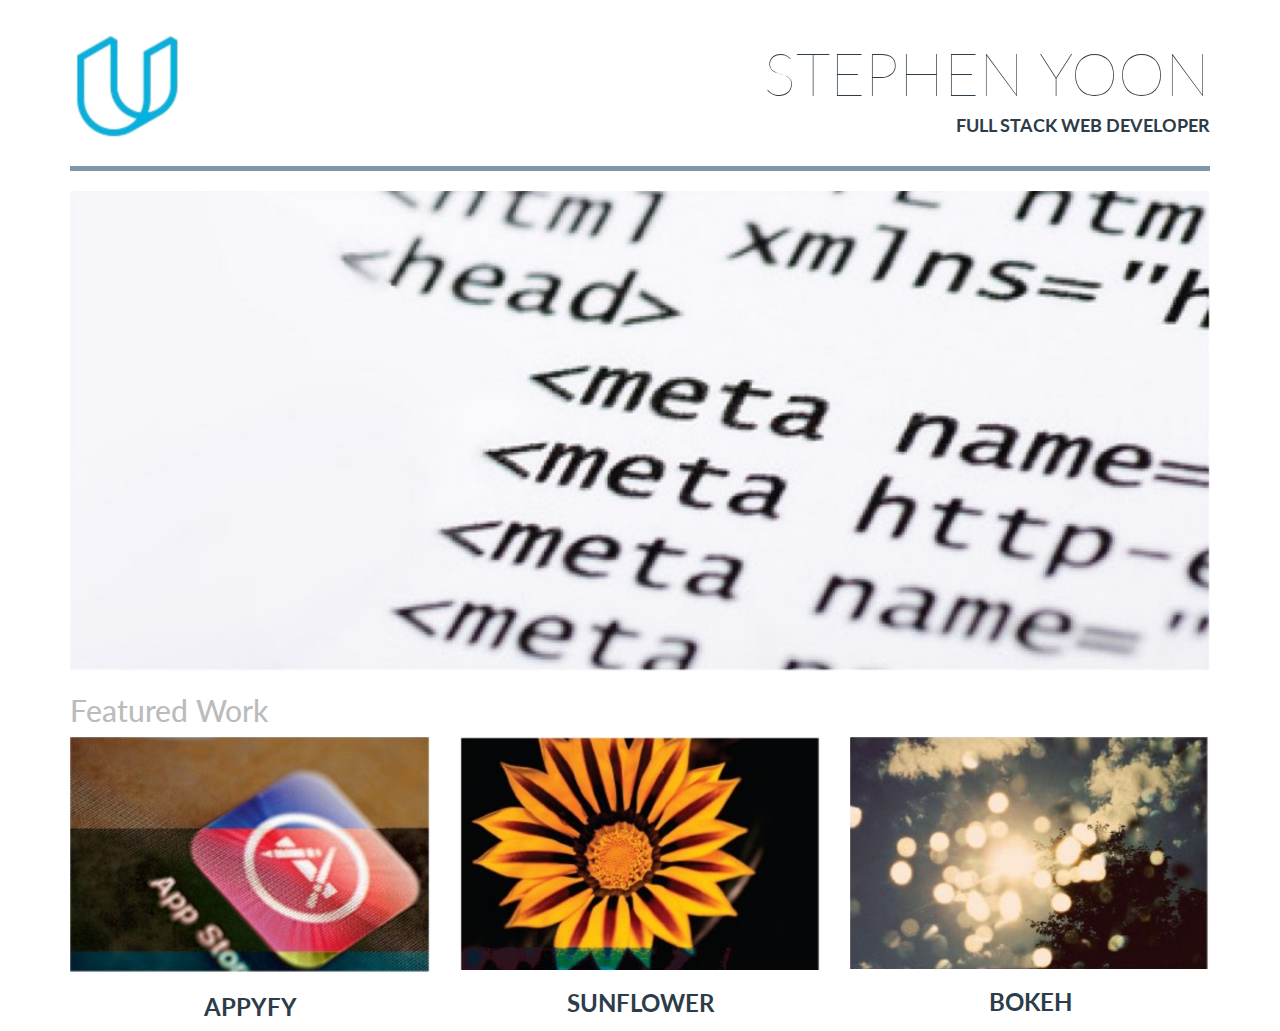
==== index.html @ f61160e0 "Replicate design mockup" ====
<!DOCTYPE html>
<html lang="en">
  <head>
    <meta charset="utf-8">
    <meta http-equiv="X-UA-Compatible" content="IE=edge">
    <meta name="viewport" content="width=device-width, initial-scale=1">
    <title>Stephen's Portfolio</title>
    <link href="https://fonts.googleapis.com/css?family=Lato:100,300" rel="stylesheet">
    <link rel="stylesheet" href="css/bootstrap.css">
    <link rel="stylesheet" href="css/style.css">
    <script type="text/javascript" src="js/jquery-3.2.0.js"></script>
    <script type="text/javascript" src="js/bootstrap.min.js"></script>
  </head>
  <body>
    <div class="container">
      <div class="row title-main">
        <div class="col-md-6">
          <img class="title-logo" src="images/logo.jpg" alt="Udacity logo">
        </div>
        <div class="col-md-6 text-right text-uppercase">
          <h2 class="title-super text-thin">Stephen YOON</h2>
          <h4>Full Stack Web Developer</h4>
        </div>
      </div>
      <div class="row">
        <div class="col-md-12">
          <hr>
        </div>
      </div>
      <div class="row">
        <div class="col-md-12">
          <img class="img-responsive" src="images/main.jpg" alt="This is the main image">
        </div>
      </div>
      <div class="row">
        <div class="col-md-12">
          <h2 class="text-muted">Featured Work</h2>
        </div>
      </div>
      <div class="row text-center">
        <div class="col-md-4">
          <img class="img-responsive" src="images/appify.jpg" data-toggle="modal" data-target="#project1" alt="This is a image for pjt 1">
          <h3 class="text-uppercase">appyfy</h3>
        </div>
        <div class="col-md-4">
          <img class="img-responsive"src="images/sunflower.jpg" data-toggle="modal" data-target="#project2" alt="This is a image for pjt 2">
          <h3 class="text-uppercase">sunflower</h3>
        </div>
        <div class="col-md-4">
          <img src="images/bokeh.jpg" data-toggle="modal" data-target="#project3" alt="This is a image for pjt 3">
          <h3 class="text-uppercase">bokeh</h3>
        </div>
      </div>
    </div>
    <!-- Modal -->
    <div class="modal fade" id="project1" tabindex="-1" role="dialog" aria-labelledby="myModalLabel" aria-hidden="true">
        <div class="modal-dialog">
            <div class="modal-content">
                <div class="modal-header">
                    <h4 class="modal-title" id="myModalLabel">Favorite App Page</h4>
                </div>
                <div class="modal-body">
                    <img class="img-responsive" src="images/appify.jpg">
                    This was my first project in this class. I learned a lot about HTML and CSS.
                </div>
                <div class="modal-footer">
                    <button type="button" class="btn btn-default" data-dismiss="modal">Close</button>
                </div>
            </div>
        </div>
    </div>
    <div class="modal fade" id="project2" tabindex="-1" role="dialog" aria-labelledby="myModalLabel" aria-hidden="true">
        <div class="modal-dialog">
            <div class="modal-content">
                <div class="modal-header">
                    <h4 class="modal-title" id="myModalLabel">Favorite App Page</h4>
                </div>
                <div class="modal-body">
                    <img class="img-responsive" src="images/sunflower.jpg">
                    This was my second project in this class. I learned a lot about HTML and CSS.
                </div>
                <div class="modal-footer">
                    <button type="button" class="btn btn-default" data-dismiss="modal">Close</button>
                </div>
            </div>
        </div>
    </div>
    <div class="modal fade" id="project3" tabindex="-1" role="dialog" aria-labelledby="myModalLabel" aria-hidden="true">
        <div class="modal-dialog">
            <div class="modal-content">
                <div class="modal-header">
                    <h4 class="modal-title" id="myModalLabel">Favorite App Page</h4>
                </div>
                <div class="modal-body">
                    <img class="img-responsive" src="images/bokeh.jpg">
                    This was my third project in this class. I learned a lot about HTML and CSS.
                </div>
                <div class="modal-footer">
                    <button type="button" class="btn btn-default" data-dismiss="modal">Close</button>
                </div>
            </div>
        </div>
    </div>
  </body>
</html>
---- css/style.css ----
body {
  font-family: "Lato", sans-serif;
  font-weight: 300;
  color: #2d3c49;
}

hr {
  border-width: thick;
  border-color: #7d97ad;
}

h3 {
  font-weight: bold;
}

h4 {
  font-weight: bold;
}

img {
  max-width: 100%
}

.title-main {
  margin-top: 20px;
}

.title-logo {
  width: 8em;
  margin-top: 15px;
}

.title-super {
  font-size: 60px;
}

.text-thin {
  font-weight: 100;
}

.text-muted {
  color: #bcbbbb;
}
.red {
  min-height: 50px;
  background-color: red;
}

.yellow {
  min-height: 50px;
  background-color: yellow;
}

.green {
  min-height: 50px;
  background-color: green;
}
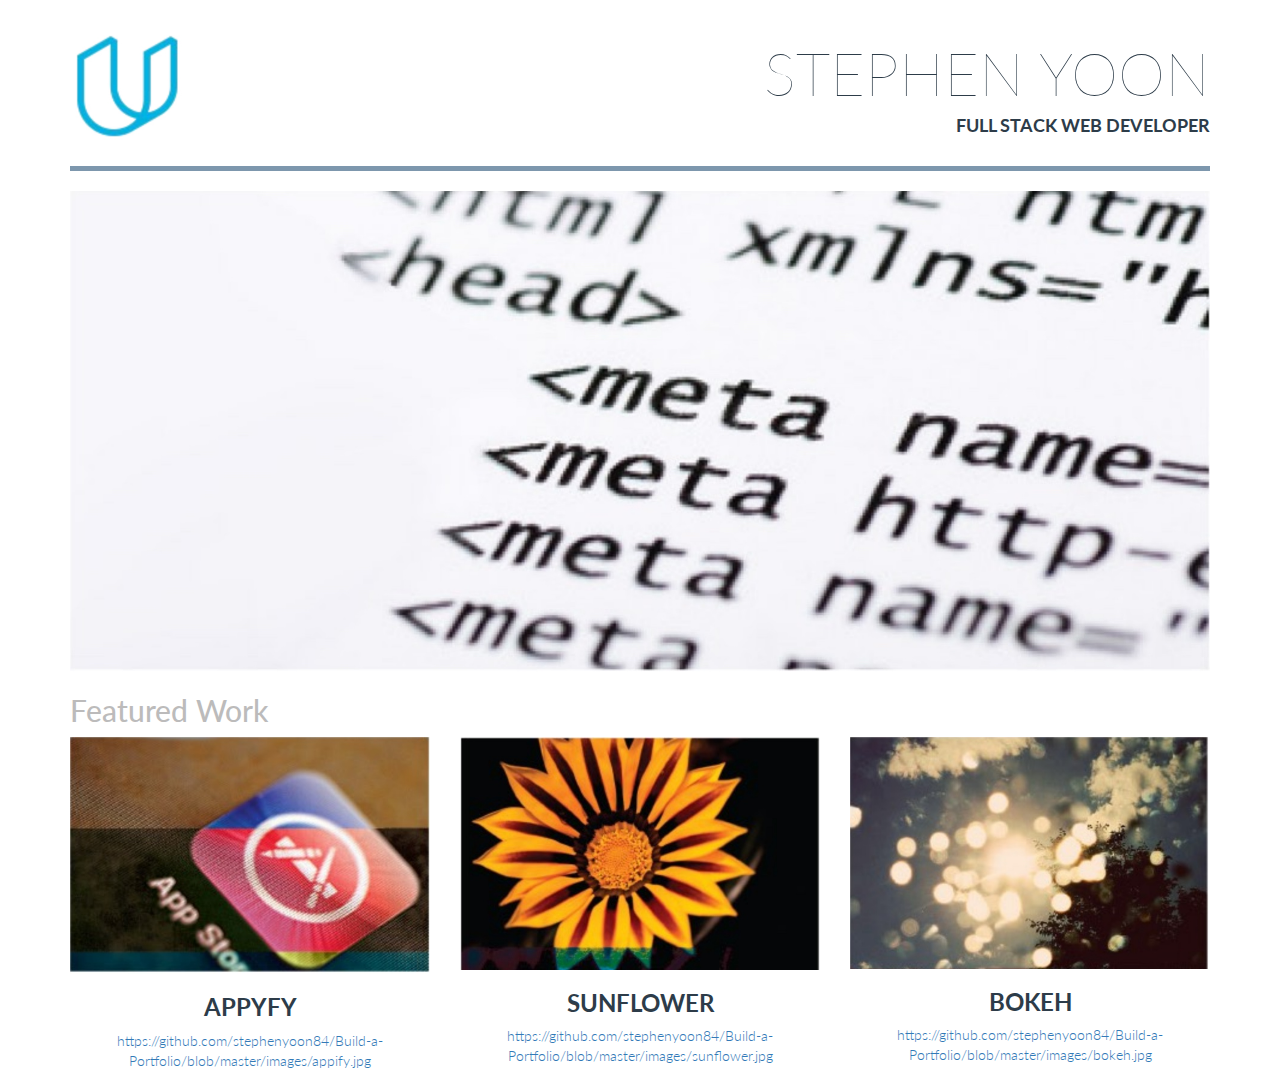
==== commit dd12e01b: "Add link" ====
--- a/index.html
+++ b/index.html
@@ -41,14 +41,17 @@
         <div class="col-md-4">
           <img class="img-responsive" src="images/appify.jpg" data-toggle="modal" data-target="#project1" alt="This is a image for pjt 1">
           <h3 class="text-uppercase">appyfy</h3>
+          <a href="https://github.com/stephenyoon84/Build-a-Portfolio/blob/master/images/appify.jpg">https://github.com/stephenyoon84/Build-a-Portfolio/blob/master/images/appify.jpg</a>
         </div>
         <div class="col-md-4">
           <img class="img-responsive"src="images/sunflower.jpg" data-toggle="modal" data-target="#project2" alt="This is a image for pjt 2">
           <h3 class="text-uppercase">sunflower</h3>
+          <a href="https://github.com/stephenyoon84/Build-a-Portfolio/blob/master/images/sunflower.jpg">https://github.com/stephenyoon84/Build-a-Portfolio/blob/master/images/sunflower.jpg</a>
         </div>
         <div class="col-md-4">
           <img src="images/bokeh.jpg" data-toggle="modal" data-target="#project3" alt="This is a image for pjt 3">
           <h3 class="text-uppercase">bokeh</h3>
+          <a href="https://github.com/stephenyoon84/Build-a-Portfolio/blob/master/images/bokeh.jpg">https://github.com/stephenyoon84/Build-a-Portfolio/blob/master/images/bokeh.jpg</a>
         </div>
       </div>
     </div>
@@ -62,6 +65,7 @@
                 <div class="modal-body">
                     <img class="img-responsive" src="images/appify.jpg">
                     This was my first project in this class. I learned a lot about HTML and CSS.
+                    <a href="https://github.com/stephenyoon84/Build-a-Portfolio/blob/master/images/appify.jpg">https://github.com/stephenyoon84/Build-a-Portfolio/blob/master/images/appify.jpg</a>
                 </div>
                 <div class="modal-footer">
                     <button type="button" class="btn btn-default" data-dismiss="modal">Close</button>
@@ -78,6 +82,7 @@
                 <div class="modal-body">
                     <img class="img-responsive" src="images/sunflower.jpg">
                     This was my second project in this class. I learned a lot about HTML and CSS.
+                    <a href="https://github.com/stephenyoon84/Build-a-Portfolio/blob/master/images/sunflower.jpg">https://github.com/stephenyoon84/Build-a-Portfolio/blob/master/images/sunflower.jpg</a>
                 </div>
                 <div class="modal-footer">
                     <button type="button" class="btn btn-default" data-dismiss="modal">Close</button>
@@ -94,6 +99,7 @@
                 <div class="modal-body">
                     <img class="img-responsive" src="images/bokeh.jpg">
                     This was my third project in this class. I learned a lot about HTML and CSS.
+                    <a href="https://github.com/stephenyoon84/Build-a-Portfolio/blob/master/images/bokeh.jpg">https://github.com/stephenyoon84/Build-a-Portfolio/blob/master/images/bokeh.jpg</a>
                 </div>
                 <div class="modal-footer">
                     <button type="button" class="btn btn-default" data-dismiss="modal">Close</button>
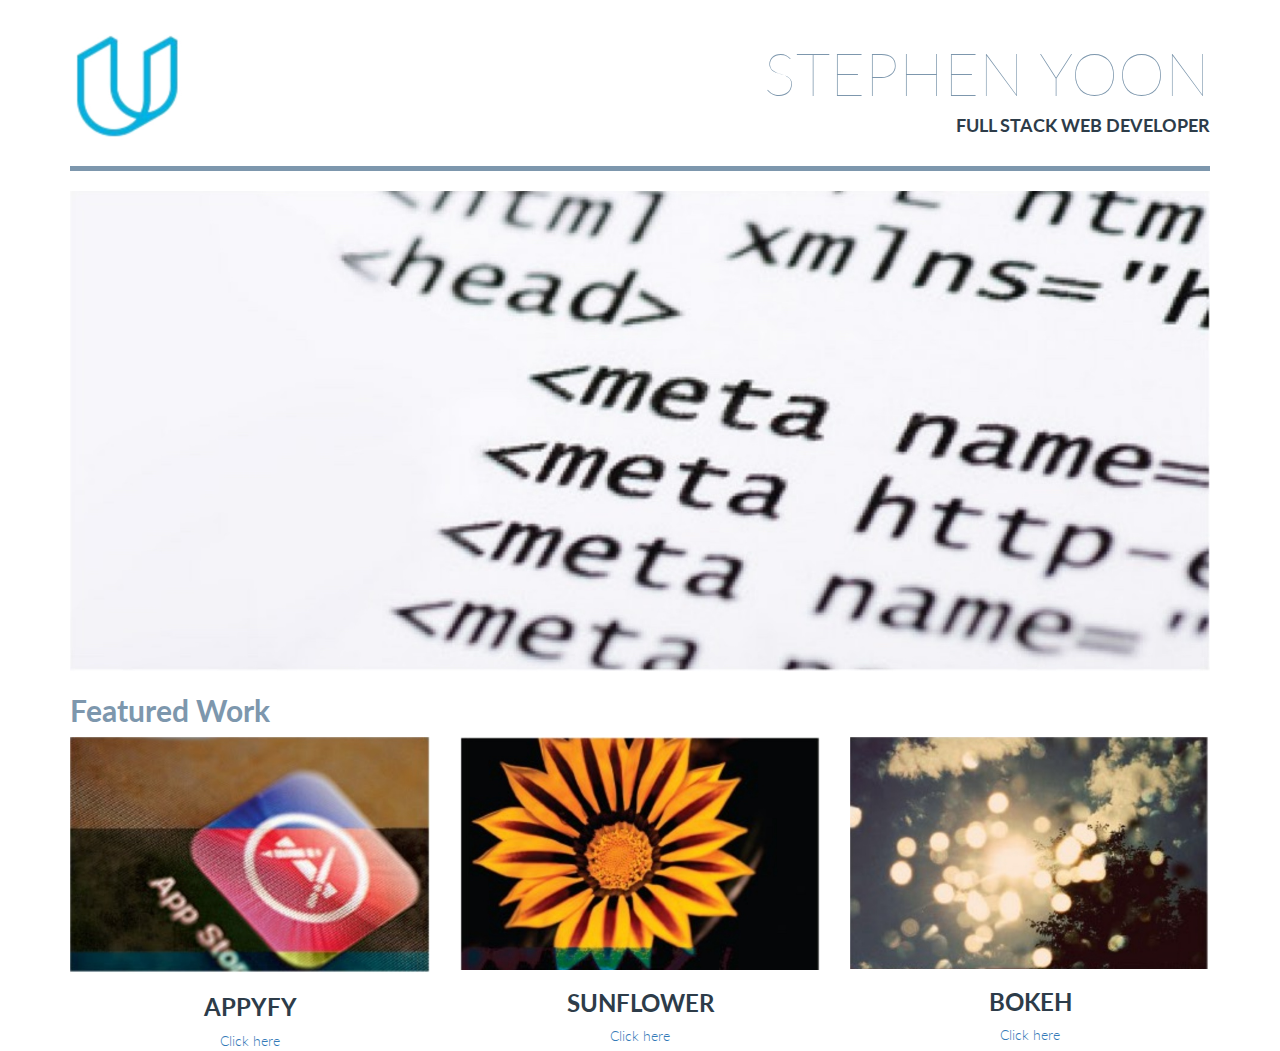
==== commit a3f36214: "Make some responsive change for font-size" ====
--- a/index.html
+++ b/index.html
@@ -14,44 +14,44 @@
   <body>
     <div class="container">
       <div class="row title-main">
-        <div class="col-md-6">
+        <div class="col-xs-6">
           <img class="title-logo" src="images/logo.jpg" alt="Udacity logo">
         </div>
-        <div class="col-md-6 text-right text-uppercase">
+        <div class="col-xs-6 text-right text-uppercase">
           <h2 class="title-super text-thin">Stephen YOON</h2>
           <h4>Full Stack Web Developer</h4>
         </div>
       </div>
       <div class="row">
-        <div class="col-md-12">
+        <div class="col-xs-12">
           <hr>
         </div>
       </div>
       <div class="row">
-        <div class="col-md-12">
+        <div class="col-xs-12">
           <img class="img-responsive" src="images/main.jpg" alt="This is the main image">
         </div>
       </div>
       <div class="row">
-        <div class="col-md-12">
-          <h2 class="text-muted">Featured Work</h2>
+        <div class="col-xs-12">
+          <h2>Featured Work</h2>
         </div>
       </div>
       <div class="row text-center">
-        <div class="col-md-4">
+        <div class="col-xs-4">
           <img class="img-responsive" src="images/appify.jpg" data-toggle="modal" data-target="#project1" alt="This is a image for pjt 1">
           <h3 class="text-uppercase">appyfy</h3>
-          <a href="https://github.com/stephenyoon84/Build-a-Portfolio/blob/master/images/appify.jpg">https://github.com/stephenyoon84/Build-a-Portfolio/blob/master/images/appify.jpg</a>
+          <a href="https://github.com/stephenyoon84/Build-a-Portfolio/blob/master/images/appify.jpg">Click here</a>
         </div>
-        <div class="col-md-4">
+        <div class="col-xs-4">
           <img class="img-responsive"src="images/sunflower.jpg" data-toggle="modal" data-target="#project2" alt="This is a image for pjt 2">
           <h3 class="text-uppercase">sunflower</h3>
-          <a href="https://github.com/stephenyoon84/Build-a-Portfolio/blob/master/images/sunflower.jpg">https://github.com/stephenyoon84/Build-a-Portfolio/blob/master/images/sunflower.jpg</a>
+          <a href="https://github.com/stephenyoon84/Build-a-Portfolio/blob/master/images/sunflower.jpg">Click here</a>
         </div>
-        <div class="col-md-4">
-          <img src="images/bokeh.jpg" data-toggle="modal" data-target="#project3" alt="This is a image for pjt 3">
+        <div class="col-xs-4">
+          <img class="img-responsive" src="images/bokeh.jpg" data-toggle="modal" data-target="#project3" alt="This is a image for pjt 3">
           <h3 class="text-uppercase">bokeh</h3>
-          <a href="https://github.com/stephenyoon84/Build-a-Portfolio/blob/master/images/bokeh.jpg">https://github.com/stephenyoon84/Build-a-Portfolio/blob/master/images/bokeh.jpg</a>
+          <a href="https://github.com/stephenyoon84/Build-a-Portfolio/blob/master/images/bokeh.jpg">Click here</a>
         </div>
       </div>
     </div>
--- a/css/style.css
+++ b/css/style.css
@@ -2,6 +2,8 @@
   font-family: "Lato", sans-serif;
   font-weight: 300;
   color: #2d3c49;
+  display: flex;
+  flex-wrap: wrap;
 }
 
 hr {
@@ -9,11 +11,11 @@
   border-color: #7d97ad;
 }
 
-h3 {
-  font-weight: bold;
+h2 {
+  color: #7d97ad;
 }
 
-h4 {
+h2, h3, h4 {
   font-weight: bold;
 }
 
@@ -39,7 +41,7 @@
 }
 
 .text-muted {
-  color: #bcbbbb;
+  color: #7d97ad;
 }
 .red {
   min-height: 50px;
@@ -55,3 +57,21 @@
   min-height: 50px;
   background-color: green;
 }
+
+@media (max-width: 990px) {
+  .title-super {
+    font-size: 45px;
+  }
+  h2 {
+    font-size: 22px;
+  }
+  h3 {
+    font-size: 18px;
+  }
+  h4 {
+    font-size: 15px;
+  }
+  .title-logo {
+    width: 6em;
+  }
+}
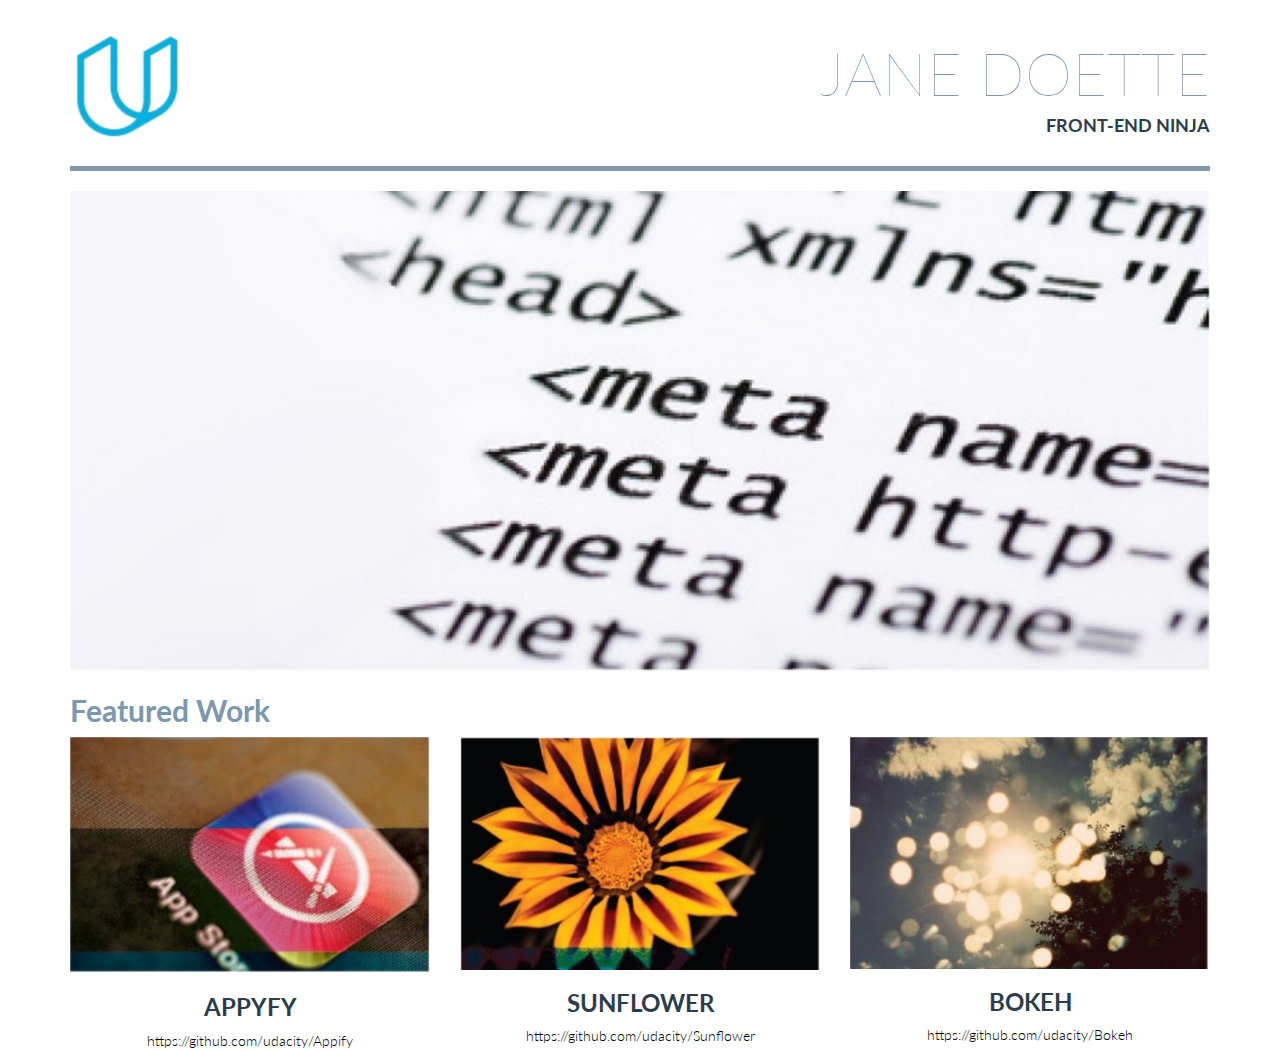
==== commit 1c506d1c: "Modify index.html" ====
--- a/index.html
+++ b/index.html
@@ -4,7 +4,7 @@
     <meta charset="utf-8">
     <meta http-equiv="X-UA-Compatible" content="IE=edge">
     <meta name="viewport" content="width=device-width, initial-scale=1">
-    <title>Stephen's Portfolio</title>
+    <title>design-mockup-portfolio</title>
     <link href="https://fonts.googleapis.com/css?family=Lato:100,300" rel="stylesheet">
     <link rel="stylesheet" href="css/bootstrap.css">
     <link rel="stylesheet" href="css/style.css">
@@ -18,8 +18,8 @@
           <img class="title-logo" src="images/logo.jpg" alt="Udacity logo">
         </div>
         <div class="col-xs-6 text-right text-uppercase">
-          <h2 class="title-super text-thin">Stephen YOON</h2>
-          <h4>Full Stack Web Developer</h4>
+          <h2 class="title-super text-thin">Jane Doette</h2>
+          <h4>Front-end ninja</h4>
         </div>
       </div>
       <div class="row">
@@ -41,17 +41,17 @@
         <div class="col-xs-4">
           <img class="img-responsive" src="images/appify.jpg" data-toggle="modal" data-target="#project1" alt="This is a image for pjt 1">
           <h3 class="text-uppercase">appyfy</h3>
-          <a href="https://github.com/stephenyoon84/Build-a-Portfolio/blob/master/images/appify.jpg">Click here</a>
+          <a href="https://github.com/stephenyoon84/Build-a-Portfolio/blob/master/images/appify.jpg">https://github.com/udacity/Appify</a>
         </div>
         <div class="col-xs-4">
           <img class="img-responsive"src="images/sunflower.jpg" data-toggle="modal" data-target="#project2" alt="This is a image for pjt 2">
           <h3 class="text-uppercase">sunflower</h3>
-          <a href="https://github.com/stephenyoon84/Build-a-Portfolio/blob/master/images/sunflower.jpg">Click here</a>
+          <a href="https://github.com/stephenyoon84/Build-a-Portfolio/blob/master/images/sunflower.jpg">https://github.com/udacity/Sunflower</a>
         </div>
         <div class="col-xs-4">
           <img class="img-responsive" src="images/bokeh.jpg" data-toggle="modal" data-target="#project3" alt="This is a image for pjt 3">
           <h3 class="text-uppercase">bokeh</h3>
-          <a href="https://github.com/stephenyoon84/Build-a-Portfolio/blob/master/images/bokeh.jpg">Click here</a>
+          <a href="https://github.com/stephenyoon84/Build-a-Portfolio/blob/master/images/bokeh.jpg">https://github.com/udacity/Bokeh</a>
         </div>
       </div>
     </div>
--- a/css/style.css
+++ b/css/style.css
@@ -21,6 +21,10 @@
 
 img {
   max-width: 100%
+}
+
+a {
+  color: black;
 }
 
 .title-main {
